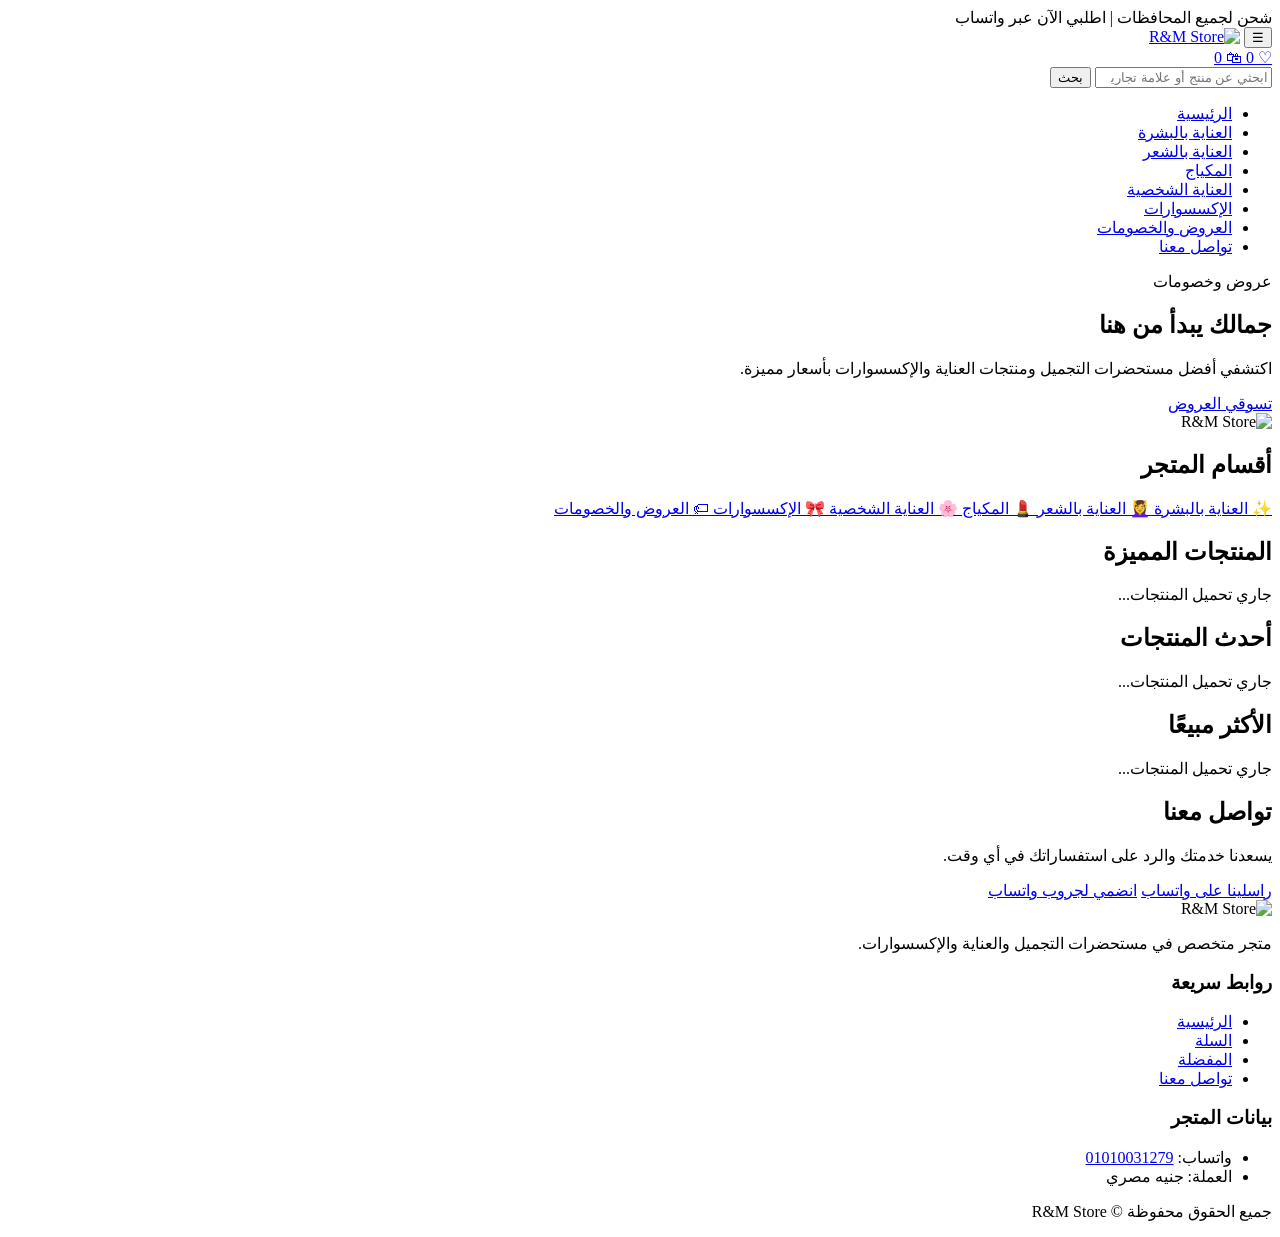
==== index.html @ c17329cd "Add initial HTML structure for R&M Store" ====
<!DOCTYPE html>
<html lang="ar" dir="rtl">
<head>
  <meta charset="UTF-8">
  <meta name="viewport" content="width=device-width, initial-scale=1.0">
  <title>R&M Store | مستحضرات التجميل والعناية والإكسسوارات</title>
  <meta name="description" content="R&M Store متجر متخصص في مستحضرات التجميل والعناية بالبشرة والشعر والإكسسوارات.">
  <link rel="icon" href="logo.png">
  <link rel="preconnect" href="https://fonts.googleapis.com">
  <link rel="preconnect" href="https://fonts.gstatic.com" crossorigin>
  <link href="https://fonts.googleapis.com/css2?family=Tajawal:wght@400;500;700;800&display=swap" rel="stylesheet">
  <link rel="stylesheet" href="css/style.css">
  <link rel="stylesheet" href="css/responsive.css">
</head>
<body>

  <!-- شريط الإعلان العلوي -->
  <div class="top-bar">
    شحن لجميع المحافظات | اطلبي الآن عبر واتساب
  </div>

  <!-- الهيدر -->
  <header class="header">
    <div class="container header-inner">

      <button class="menu-btn" id="menuBtn" aria-label="القائمة">☰</button>

      <a href="index.html" class="logo-link" aria-label="R&M Store">
        <img src="logo.png" alt="R&M Store" class="logo-img">
      </a>

      <div class="header-icons">
        <a href="favorites.html" class="icon-btn" aria-label="المفضلة">
          ♡
          <span class="badge" id="favCount">0</span>
        </a>
        <a href="cart.html" class="icon-btn" aria-label="السلة">
          🛍
          <span class="badge" id="cartCount">0</span>
        </a>
      </div>
    </div>

    <!-- مربع البحث -->
    <div class="container search-wrap">
      <form class="search-form" id="searchForm">
        <input type="search" id="searchInput" placeholder="ابحثي عن منتج أو علامة تجارية..." autocomplete="off">
        <button type="submit" class="search-btn">بحث</button>
      </form>
      <div class="search-results" id="searchResults"></div>
    </div>

    <!-- قائمة التنقل -->
    <nav class="main-nav" id="mainNav">
      <div class="container">
        <ul>
          <li><a href="index.html">الرئيسية</a></li>
          <li><a href="products.html?category=skin">العناية بالبشرة</a></li>
          <li><a href="products.html?category=hair">العناية بالشعر</a></li>
          <li><a href="products.html?category=makeup">المكياج</a></li>
          <li><a href="products.html?category=personal">العناية الشخصية</a></li>
          <li><a href="products.html?category=accessories">الإكسسوارات</a></li>
          <li><a href="products.html?category=offers" class="nav-offers">العروض والخصومات</a></li>
          <li><a href="#contact">تواصل معنا</a></li>
        </ul>
      </div>
    </nav>
  </header>

  <main>

    <!-- بانر العروض -->
    <section class="hero">
      <div class="container hero-inner">
        <div class="hero-text">
          <span class="hero-tag">عروض وخصومات</span>
          <h1>جمالك يبدأ من هنا</h1>
          <p>اكتشفي أفضل مستحضرات التجميل ومنتجات العناية والإكسسوارات بأسعار مميزة.</p>
          <a href="products.html?category=offers" class="btn btn-dark">تسوقي العروض</a>
        </div>
        <div class="hero-image">
          <img src="logo.png" alt="R&M Store">
        </div>
      </div>
    </section>

    <!-- أقسام المتجر -->
    <section class="section">
      <div class="container">
        <h2 class="section-title">أقسام المتجر</h2>
        <div class="categories-grid">
          <a href="products.html?category=skin" class="category-card">
            <span class="category-icon">✨</span>
            <span class="category-name">العناية بالبشرة</span>
          </a>
          <a href="products.html?category=hair" class="category-card">
            <span class="category-icon">💆‍♀️</span>
            <span class="category-name">العناية بالشعر</span>
          </a>
          <a href="products.html?category=makeup" class="category-card">
            <span class="category-icon">💄</span>
            <span class="category-name">المكياج</span>
          </a>
          <a href="products.html?category=personal" class="category-card">
            <span class="category-icon">🌸</span>
            <span class="category-name">العناية الشخصية</span>
          </a>
          <a href="products.html?category=accessories" class="category-card">
            <span class="category-icon">🎀</span>
            <span class="category-name">الإكسسوارات</span>
          </a>
          <a href="products.html?category=offers" class="category-card category-offers">
            <span class="category-icon">🏷</span>
            <span class="category-name">العروض والخصومات</span>
          </a>
        </div>
      </div>
    </section>

    <!-- المنتجات المميزة -->
    <section class="section section-beige">
      <div class="container">
        <h2 class="section-title">المنتجات المميزة</h2>
        <div class="products-grid" id="featuredProducts">
          <p class="loading-text">جاري تحميل المنتجات...</p>
        </div>
      </div>
    </section>

    <!-- أحدث المنتجات -->
    <section class="section">
      <div class="container">
        <h2 class="section-title">أحدث المنتجات</h2>
        <div class="products-grid" id="latestProducts">
          <p class="loading-text">جاري تحميل المنتجات...</p>
        </div>
      </div>
    </section>

    <!-- الأكثر مبيعًا -->
    <section class="section section-beige">
      <div class="container">
        <h2 class="section-title">الأكثر مبيعًا</h2>
        <div class="products-grid" id="bestSellers">
          <p class="loading-text">جاري تحميل المنتجات...</p>
        </div>
      </div>
    </section>

    <!-- تواصل معنا -->
    <section class="section" id="contact">
      <div class="container">
        <h2 class="section-title">تواصل معنا</h2>
        <div class="contact-box">
          <p>يسعدنا خدمتك والرد على استفساراتك في أي وقت.</p>
          <div class="contact-buttons">
            <a href="https://wa.me/201010031279" target="_blank" rel="noopener" class="btn btn-dark">راسلينا على واتساب</a>
            <a href="https://chat.whatsapp.com/KtMSRAFE5x90rwMH2Jc2mx?s=cl&p=i&mlu=0" target="_blank" rel="noopener" class="btn btn-outline">انضمي لجروب واتساب</a>
          </div>
        </div>
      </div>
    </section>

  </main>

  <!-- الفوتر -->
  <footer class="footer">
    <div class="container footer-inner">
      <div class="footer-col">
        <img src="logo.png" alt="R&M Store" class="footer-logo">
        <p>متجر متخصص في مستحضرات التجميل والعناية والإكسسوارات.</p>
      </div>
      <div class="footer-col">
        <h3>روابط سريعة</h3>
        <ul>
          <li><a href="index.html">الرئيسية</a></li>
          <li><a href="cart.html">السلة</a></li>
          <li><a href="favorites.html">المفضلة</a></li>
          <li><a href="#contact">تواصل معنا</a></li>
        </ul>
      </div>
      <div class="footer-col">
        <h3>بيانات المتجر</h3>
        <ul>
          <li>واتساب: <a href="https://wa.me/201010031279" target="_blank" rel="noopener" dir="ltr">01010031279</a></li>
          <li>العملة: جنيه مصري</li>
        </ul>
      </div>
    </div>
    <div class="footer-bottom">
      <p>جميع الحقوق محفوظة © R&M Store</p>
    </div>
  </footer>

  <!-- ملفات الجافاسكريبت (هننشئها في الخطوات الجاية) -->
  <script src="js/app.js"></script>
  <script src="js/products.js"></script>
  <script src="js/cart.js"></script>
  <script src="js/favorites.js"></script>
  <script src="js/search.js"></script>
</body>
</html>
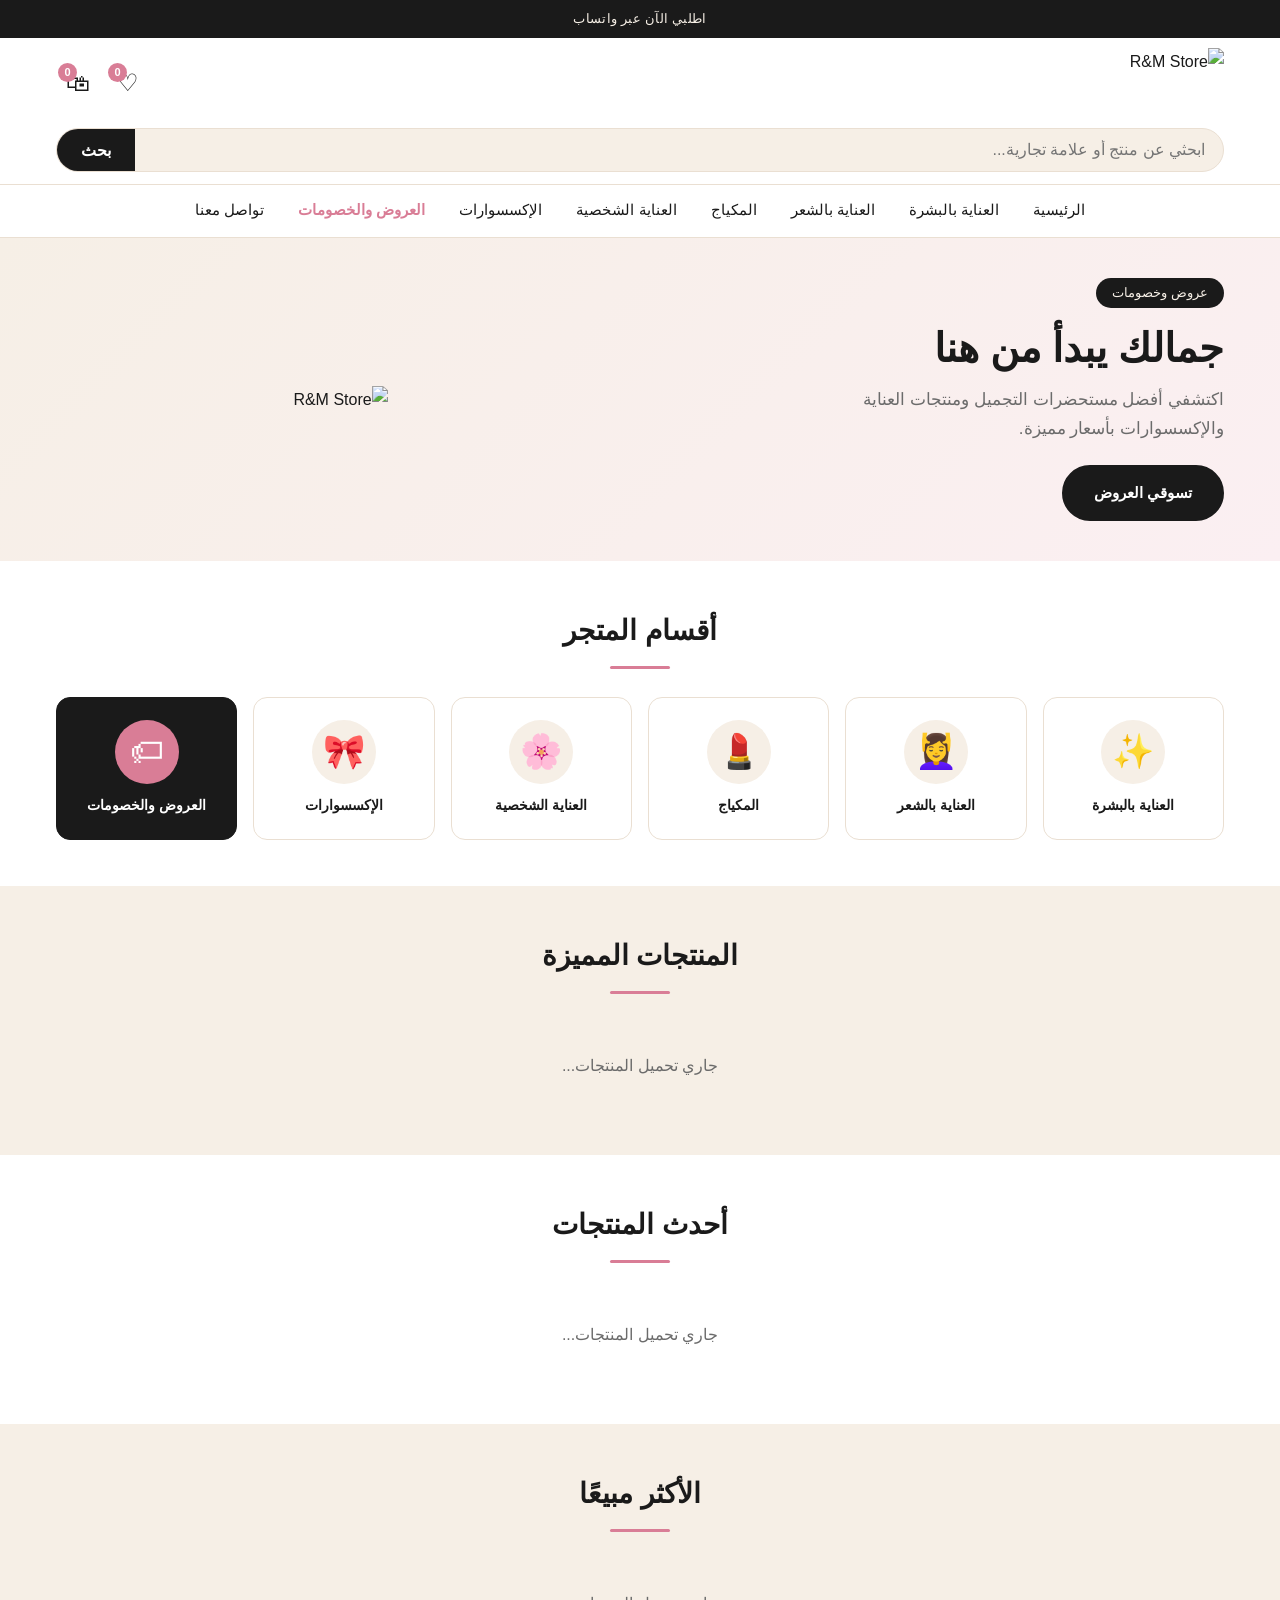
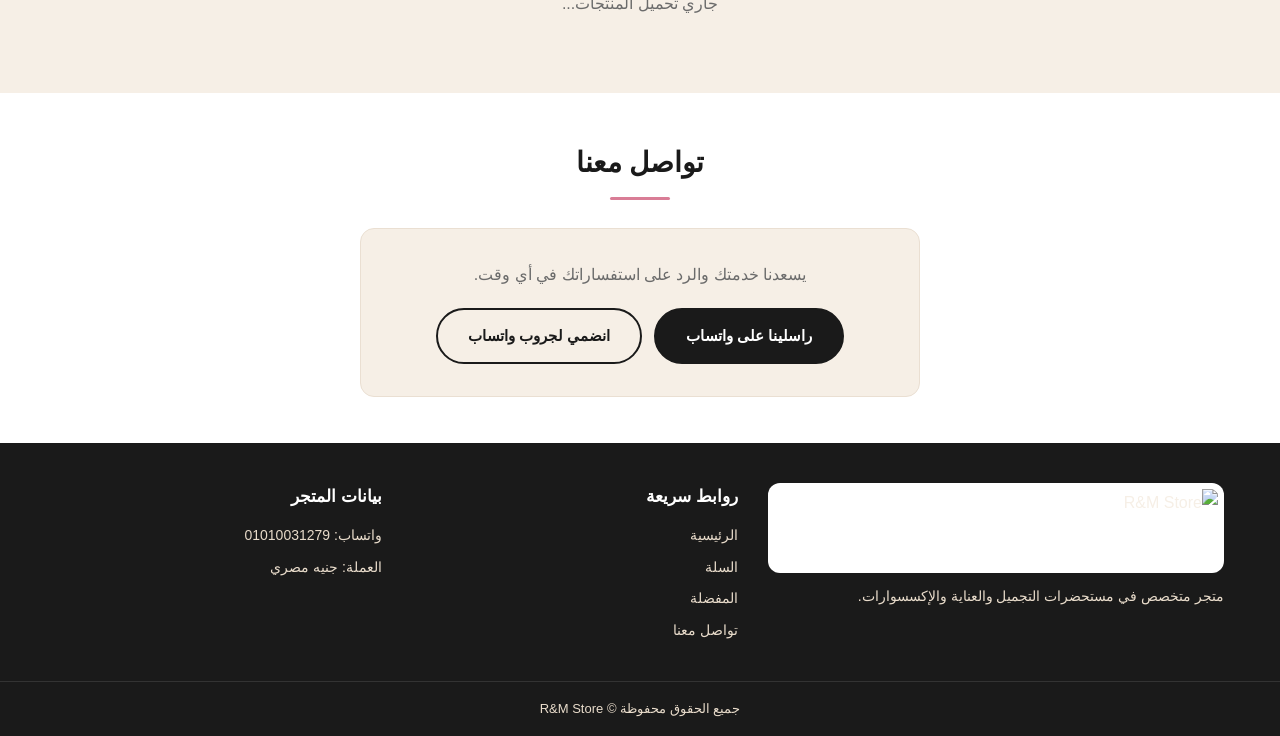
==== commit 209d3a25: "Update index.html" ====
--- a/index.html
+++ b/index.html
@@ -16,7 +16,7 @@
 
   <!-- شريط الإعلان العلوي -->
   <div class="top-bar">
-    شحن لجميع المحافظات | اطلبي الآن عبر واتساب
+    اطلبي الآن عبر واتساب
   </div>
 
   <!-- الهيدر -->
@@ -192,8 +192,12 @@
     </div>
   </footer>
 
-  <!-- ملفات الجافاسكريبت (هننشئها في الخطوات الجاية) -->
+  <!-- مكتبة قاعدة البيانات (Supabase) -->
+  <script src="https://cdn.jsdelivr.net/npm/@supabase/supabase-js@2.45.4/dist/umd/supabase.min.js"></script>
+
+  <!-- ملفات المتجر -->
   <script src="js/app.js"></script>
+  <script src="js/supabase.js"></script>
   <script src="js/products.js"></script>
   <script src="js/cart.js"></script>
   <script src="js/favorites.js"></script>
--- a/css/style.css
+++ b/css/style.css
@@ -0,0 +1,670 @@
+/* =========================================
+   R&M Store - التصميم الأساسي
+   الألوان: أبيض - بيج - أسود - وردي فاتح
+   ========================================= */
+
+:root {
+  --white: #ffffff;
+  --beige: #f6efe6;
+  --beige-dark: #e9dccb;
+  --black: #1a1a1a;
+  --gray: #6b6b6b;
+  --pink: #f1b8c6;
+  --pink-dark: #d97d96;
+  --gold: #c9a56a;
+  --border: #eadfd2;
+  --radius: 14px;
+  --shadow: 0 4px 18px rgba(0, 0, 0, 0.06);
+}
+
+* {
+  margin: 0;
+  padding: 0;
+  box-sizing: border-box;
+  -webkit-tap-highlight-color: transparent;
+}
+
+html {
+  scroll-behavior: smooth;
+}
+
+body {
+  font-family: 'Tajawal', 'Segoe UI', Tahoma, sans-serif;
+  background: var(--white);
+  color: var(--black);
+  line-height: 1.7;
+  font-size: 16px;
+}
+
+img {
+  max-width: 100%;
+  display: block;
+}
+
+a {
+  color: inherit;
+  text-decoration: none;
+}
+
+ul {
+  list-style: none;
+}
+
+button,
+input {
+  font-family: inherit;
+  font-size: inherit;
+}
+
+button {
+  cursor: pointer;
+  border: none;
+  background: none;
+}
+
+.container {
+  width: 100%;
+  max-width: 1200px;
+  margin: 0 auto;
+  padding: 0 16px;
+}
+
+/* ---------- الشريط العلوي ---------- */
+.top-bar {
+  background: var(--black);
+  color: var(--beige);
+  text-align: center;
+  font-size: 13px;
+  padding: 8px 12px;
+  letter-spacing: 0.3px;
+}
+
+/* ---------- الهيدر ---------- */
+.header {
+  background: var(--white);
+  position: sticky;
+  top: 0;
+  z-index: 100;
+  border-bottom: 1px solid var(--border);
+}
+
+.header-inner {
+  display: flex;
+  align-items: center;
+  justify-content: space-between;
+  padding-top: 10px;
+  padding-bottom: 10px;
+}
+
+.menu-btn {
+  display: none;
+  font-size: 26px;
+  width: 44px;
+  height: 44px;
+  color: var(--black);
+}
+
+.logo-link {
+  display: flex;
+  align-items: center;
+}
+
+.logo-img {
+  height: 70px;
+  width: auto;
+}
+
+.header-icons {
+  display: flex;
+  gap: 6px;
+}
+
+.icon-btn {
+  position: relative;
+  width: 44px;
+  height: 44px;
+  display: flex;
+  align-items: center;
+  justify-content: center;
+  font-size: 24px;
+  border-radius: 50%;
+  transition: background 0.2s;
+}
+
+.icon-btn:hover {
+  background: var(--beige);
+}
+
+.badge {
+  position: absolute;
+  top: 2px;
+  left: 2px;
+  min-width: 19px;
+  height: 19px;
+  padding: 0 5px;
+  background: var(--pink-dark);
+  color: var(--white);
+  font-size: 11px;
+  font-weight: 700;
+  border-radius: 10px;
+  display: flex;
+  align-items: center;
+  justify-content: center;
+  line-height: 1;
+}
+
+/* ---------- البحث ---------- */
+.search-wrap {
+  position: relative;
+  padding-bottom: 12px;
+}
+
+.search-form {
+  display: flex;
+  background: var(--beige);
+  border: 1px solid var(--border);
+  border-radius: 30px;
+  overflow: hidden;
+}
+
+.search-form input {
+  flex: 1;
+  border: none;
+  background: transparent;
+  padding: 12px 18px;
+  outline: none;
+  color: var(--black);
+  min-width: 0;
+}
+
+.search-btn {
+  background: var(--black);
+  color: var(--white);
+  padding: 0 24px;
+  font-weight: 700;
+  transition: background 0.2s;
+}
+
+.search-btn:hover {
+  background: var(--pink-dark);
+}
+
+.search-results {
+  position: absolute;
+  top: 100%;
+  right: 16px;
+  left: 16px;
+  margin-top: -6px;
+  background: var(--white);
+  border: 1px solid var(--border);
+  border-radius: var(--radius);
+  box-shadow: var(--shadow);
+  max-height: 340px;
+  overflow-y: auto;
+  display: none;
+  z-index: 200;
+}
+
+.search-results.show {
+  display: block;
+}
+
+.search-item {
+  display: flex;
+  align-items: center;
+  gap: 12px;
+  padding: 10px 14px;
+  border-bottom: 1px solid var(--border);
+}
+
+.search-item:last-child {
+  border-bottom: none;
+}
+
+.search-item:hover {
+  background: var(--beige);
+}
+
+.search-item img {
+  width: 46px;
+  height: 46px;
+  object-fit: cover;
+  border-radius: 8px;
+  background: var(--beige);
+}
+
+.search-item-name {
+  font-weight: 700;
+  font-size: 14px;
+}
+
+.search-item-price {
+  font-size: 13px;
+  color: var(--pink-dark);
+  font-weight: 700;
+}
+
+.search-empty {
+  padding: 16px;
+  text-align: center;
+  color: var(--gray);
+  font-size: 14px;
+}
+
+/* ---------- قائمة التنقل ---------- */
+.main-nav {
+  background: var(--white);
+  border-top: 1px solid var(--border);
+}
+
+.main-nav ul {
+  display: flex;
+  justify-content: center;
+  flex-wrap: wrap;
+  gap: 4px 26px;
+}
+
+.main-nav a {
+  display: block;
+  padding: 12px 4px;
+  font-weight: 500;
+  font-size: 15px;
+  border-bottom: 2px solid transparent;
+  transition: color 0.2s, border-color 0.2s;
+}
+
+.main-nav a:hover {
+  color: var(--pink-dark);
+  border-bottom-color: var(--pink-dark);
+}
+
+.main-nav .nav-offers {
+  color: var(--pink-dark);
+  font-weight: 700;
+}
+
+/* ---------- الأزرار ---------- */
+.btn {
+  display: inline-block;
+  padding: 13px 30px;
+  border-radius: 30px;
+  font-weight: 700;
+  font-size: 15px;
+  text-align: center;
+  transition: all 0.2s;
+  border: 2px solid var(--black);
+}
+
+.btn-dark {
+  background: var(--black);
+  color: var(--white);
+}
+
+.btn-dark:hover {
+  background: var(--pink-dark);
+  border-color: var(--pink-dark);
+}
+
+.btn-outline {
+  background: transparent;
+  color: var(--black);
+}
+
+.btn-outline:hover {
+  background: var(--black);
+  color: var(--white);
+}
+
+/* ---------- البانر ---------- */
+.hero {
+  background: linear-gradient(135deg, var(--beige) 0%, #fbeff2 100%);
+  padding: 40px 0;
+}
+
+.hero-inner {
+  display: flex;
+  align-items: center;
+  justify-content: space-between;
+  gap: 30px;
+}
+
+.hero-text {
+  flex: 1;
+}
+
+.hero-tag {
+  display: inline-block;
+  background: var(--black);
+  color: var(--beige);
+  padding: 4px 16px;
+  border-radius: 20px;
+  font-size: 13px;
+  margin-bottom: 14px;
+}
+
+.hero-text h1 {
+  font-size: 40px;
+  font-weight: 800;
+  line-height: 1.3;
+  margin-bottom: 12px;
+}
+
+.hero-text p {
+  color: var(--gray);
+  font-size: 17px;
+  margin-bottom: 22px;
+  max-width: 460px;
+}
+
+.hero-image {
+  flex: 1;
+  display: flex;
+  justify-content: center;
+}
+
+.hero-image img {
+  max-height: 340px;
+  width: auto;
+}
+
+/* ---------- الأقسام العامة ---------- */
+.section {
+  padding: 46px 0;
+}
+
+.section-beige {
+  background: var(--beige);
+}
+
+.section-title {
+  text-align: center;
+  font-size: 28px;
+  font-weight: 800;
+  margin-bottom: 28px;
+  position: relative;
+  padding-bottom: 14px;
+}
+
+.section-title::after {
+  content: "";
+  position: absolute;
+  bottom: 0;
+  right: 50%;
+  transform: translateX(50%);
+  width: 60px;
+  height: 3px;
+  background: var(--pink-dark);
+  border-radius: 3px;
+}
+
+/* ---------- أقسام المتجر ---------- */
+.categories-grid {
+  display: grid;
+  grid-template-columns: repeat(6, 1fr);
+  gap: 16px;
+}
+
+.category-card {
+  background: var(--white);
+  border: 1px solid var(--border);
+  border-radius: var(--radius);
+  padding: 22px 10px;
+  text-align: center;
+  display: flex;
+  flex-direction: column;
+  align-items: center;
+  gap: 10px;
+  transition: all 0.25s;
+}
+
+.category-card:hover {
+  transform: translateY(-4px);
+  box-shadow: var(--shadow);
+  border-color: var(--pink);
+}
+
+.category-icon {
+  font-size: 34px;
+  width: 64px;
+  height: 64px;
+  display: flex;
+  align-items: center;
+  justify-content: center;
+  background: var(--beige);
+  border-radius: 50%;
+}
+
+.category-name {
+  font-weight: 700;
+  font-size: 14px;
+}
+
+.category-offers {
+  background: var(--black);
+  color: var(--white);
+  border-color: var(--black);
+}
+
+.category-offers .category-icon {
+  background: var(--pink-dark);
+}
+
+/* ---------- المنتجات ---------- */
+.products-grid {
+  display: grid;
+  grid-template-columns: repeat(4, 1fr);
+  gap: 18px;
+}
+
+.loading-text {
+  grid-column: 1 / -1;
+  text-align: center;
+  color: var(--gray);
+  padding: 30px 0;
+}
+
+.product-card {
+  background: var(--white);
+  border: 1px solid var(--border);
+  border-radius: var(--radius);
+  overflow: hidden;
+  display: flex;
+  flex-direction: column;
+  position: relative;
+  transition: all 0.25s;
+}
+
+.product-card:hover {
+  box-shadow: var(--shadow);
+  transform: translateY(-3px);
+}
+
+.product-img-wrap {
+  position: relative;
+  aspect-ratio: 1 / 1;
+  background: var(--beige);
+  overflow: hidden;
+  display: block;
+}
+
+.product-img {
+  width: 100%;
+  height: 100%;
+  object-fit: cover;
+}
+
+.product-fav {
+  position: absolute;
+  top: 10px;
+  left: 10px;
+  width: 38px;
+  height: 38px;
+  background: var(--white);
+  border-radius: 50%;
+  font-size: 20px;
+  display: flex;
+  align-items: center;
+  justify-content: center;
+  box-shadow: 0 2px 8px rgba(0, 0, 0, 0.12);
+  color: var(--black);
+  transition: all 0.2s;
+}
+
+.product-fav.active {
+  color: var(--pink-dark);
+}
+
+.product-badge {
+  position: absolute;
+  top: 10px;
+  right: 10px;
+  background: var(--pink-dark);
+  color: var(--white);
+  font-size: 12px;
+  font-weight: 700;
+  padding: 3px 10px;
+  border-radius: 20px;
+}
+
+.product-badge.out {
+  background: var(--black);
+}
+
+.product-info {
+  padding: 14px;
+  display: flex;
+  flex-direction: column;
+  gap: 4px;
+  flex: 1;
+}
+
+.product-brand {
+  font-size: 12px;
+  color: var(--gray);
+}
+
+.product-name {
+  font-weight: 700;
+  font-size: 15px;
+  line-height: 1.5;
+}
+
+.product-price {
+  display: flex;
+  align-items: center;
+  gap: 8px;
+  margin-top: auto;
+  padding-top: 6px;
+}
+
+.price-new {
+  font-weight: 800;
+  font-size: 17px;
+  color: var(--black);
+}
+
+.price-old {
+  font-size: 13px;
+  color: var(--gray);
+  text-decoration: line-through;
+}
+
+.product-actions {
+  padding: 0 14px 14px;
+}
+
+.btn-add {
+  width: 100%;
+  background: var(--black);
+  color: var(--white);
+  padding: 11px;
+  border-radius: 10px;
+  font-weight: 700;
+  font-size: 14px;
+  transition: background 0.2s;
+}
+
+.btn-add:hover {
+  background: var(--pink-dark);
+}
+
+.btn-add:disabled {
+  background: var(--beige-dark);
+  color: var(--gray);
+  cursor: not-allowed;
+}
+
+/* ---------- تواصل معنا ---------- */
+.contact-box {
+  max-width: 560px;
+  margin: 0 auto;
+  background: var(--beige);
+  border: 1px solid var(--border);
+  border-radius: var(--radius);
+  padding: 32px 22px;
+  text-align: center;
+}
+
+.contact-box p {
+  color: var(--gray);
+  margin-bottom: 20px;
+}
+
+.contact-buttons {
+  display: flex;
+  flex-wrap: wrap;
+  gap: 12px;
+  justify-content: center;
+}
+
+/* ---------- الفوتر ---------- */
+.footer {
+  background: var(--black);
+  color: var(--beige);
+  padding-top: 40px;
+}
+
+.footer-inner {
+  display: grid;
+  grid-template-columns: 1.4fr 1fr 1fr;
+  gap: 30px;
+}
+
+.footer-logo {
+  height: 90px;
+  width: auto;
+  background: var(--white);
+  border-radius: 12px;
+  padding: 6px;
+  margin-bottom: 12px;
+}
+
+.footer-col p {
+  font-size: 14px;
+  color: var(--beige-dark);
+}
+
+.footer-col h3 {
+  font-size: 17px;
+  margin-bottom: 12px;
+  color: var(--white);
+}
+
+.footer-col li {
+  margin-bottom: 8px;
+  font-size: 14px;
+  color: var(--beige-dark);
+}
+
+.footer-col a:hover {
+  color: var(--pink);
+}
+
+.footer-bottom {
+  margin-top: 30px;
+  padding: 16px;
+  text-align: center;
+  border-top: 1px solid #333;
+  font-size: 13px;
+  color: var(--beige-dark);
+}
--- a/css/responsive.css
+++ b/css/responsive.css
@@ -0,0 +1,232 @@
+/* =========================================
+   R&M Store - التوافق مع جميع الشاشات
+   ========================================= */
+
+/* ---------- شاشات التابلت الكبيرة (1024px وأقل) ---------- */
+@media (max-width: 1024px) {
+  .categories-grid {
+    grid-template-columns: repeat(3, 1fr);
+  }
+
+  .products-grid {
+    grid-template-columns: repeat(3, 1fr);
+  }
+
+  .hero-text h1 {
+    font-size: 34px;
+  }
+}
+
+/* ---------- التابلت والموبايل (768px وأقل) ---------- */
+@media (max-width: 768px) {
+  body {
+    font-size: 15px;
+  }
+
+  /* الهيدر */
+  .menu-btn {
+    display: flex;
+    align-items: center;
+    justify-content: center;
+  }
+
+  .logo-img {
+    height: 56px;
+  }
+
+  /* قائمة التنقل تظهر عند الضغط على زر ☰ */
+  .main-nav {
+    display: none;
+    max-height: 70vh;
+    overflow-y: auto;
+  }
+
+  .main-nav.open {
+    display: block;
+  }
+
+  .main-nav ul {
+    flex-direction: column;
+    gap: 0;
+  }
+
+  .main-nav li {
+    border-bottom: 1px solid var(--border);
+  }
+
+  .main-nav li:last-child {
+    border-bottom: none;
+  }
+
+  .main-nav a {
+    padding: 14px 6px;
+    font-size: 16px;
+    border-bottom: none;
+  }
+
+  /* البانر */
+  .hero {
+    padding: 28px 0;
+  }
+
+  .hero-inner {
+    flex-direction: column-reverse;
+    text-align: center;
+    gap: 18px;
+  }
+
+  .hero-text p {
+    margin-left: auto;
+    margin-right: auto;
+  }
+
+  .hero-text h1 {
+    font-size: 28px;
+  }
+
+  .hero-image img {
+    max-height: 220px;
+  }
+
+  /* الأقسام */
+  .section {
+    padding: 34px 0;
+  }
+
+  .section-title {
+    font-size: 23px;
+    margin-bottom: 22px;
+  }
+
+  .categories-grid {
+    grid-template-columns: repeat(3, 1fr);
+    gap: 12px;
+  }
+
+  .category-card {
+    padding: 16px 6px;
+  }
+
+  .category-icon {
+    width: 54px;
+    height: 54px;
+    font-size: 28px;
+  }
+
+  .category-name {
+    font-size: 13px;
+  }
+
+  /* المنتجات */
+  .products-grid {
+    grid-template-columns: repeat(2, 1fr);
+    gap: 12px;
+  }
+
+  /* الفوتر */
+  .footer-inner {
+    grid-template-columns: 1fr;
+    text-align: center;
+    gap: 24px;
+  }
+
+  .footer-logo {
+    margin-left: auto;
+    margin-right: auto;
+  }
+}
+
+/* ---------- الموبايل الصغير (480px وأقل) ---------- */
+@media (max-width: 480px) {
+  .container {
+    padding: 0 12px;
+  }
+
+  .top-bar {
+    font-size: 12px;
+  }
+
+  .logo-img {
+    height: 50px;
+  }
+
+  .icon-btn {
+    width: 40px;
+    height: 40px;
+    font-size: 22px;
+  }
+
+  /* حجم 16px يمنع الآيفون من تكبير الصفحة عند الكتابة في البحث */
+  .search-form input {
+    font-size: 16px;
+    padding: 11px 14px;
+  }
+
+  .search-btn {
+    padding: 0 18px;
+  }
+
+  .search-results {
+    right: 12px;
+    left: 12px;
+  }
+
+  .hero-text h1 {
+    font-size: 25px;
+  }
+
+  .hero-text p {
+    font-size: 15px;
+  }
+
+  .btn {
+    padding: 12px 24px;
+    font-size: 14px;
+  }
+
+  .categories-grid {
+    grid-template-columns: repeat(2, 1fr);
+  }
+
+  .product-info {
+    padding: 10px;
+  }
+
+  .product-name {
+    font-size: 14px;
+  }
+
+  .price-new {
+    font-size: 15px;
+  }
+
+  .product-actions {
+    padding: 0 10px 10px;
+  }
+
+  .btn-add {
+    padding: 10px;
+    font-size: 13px;
+  }
+
+  .product-fav {
+    width: 34px;
+    height: 34px;
+    font-size: 18px;
+  }
+
+  .contact-buttons {
+    flex-direction: column;
+  }
+
+  .contact-buttons .btn {
+    width: 100%;
+  }
+}
+
+/* ---------- حماية من الحواف في شاشات الآيفون الحديثة ---------- */
+@supports (padding: max(0px)) {
+  .footer-bottom {
+    padding-bottom: max(16px, env(safe-area-inset-bottom));
+  }
+}
